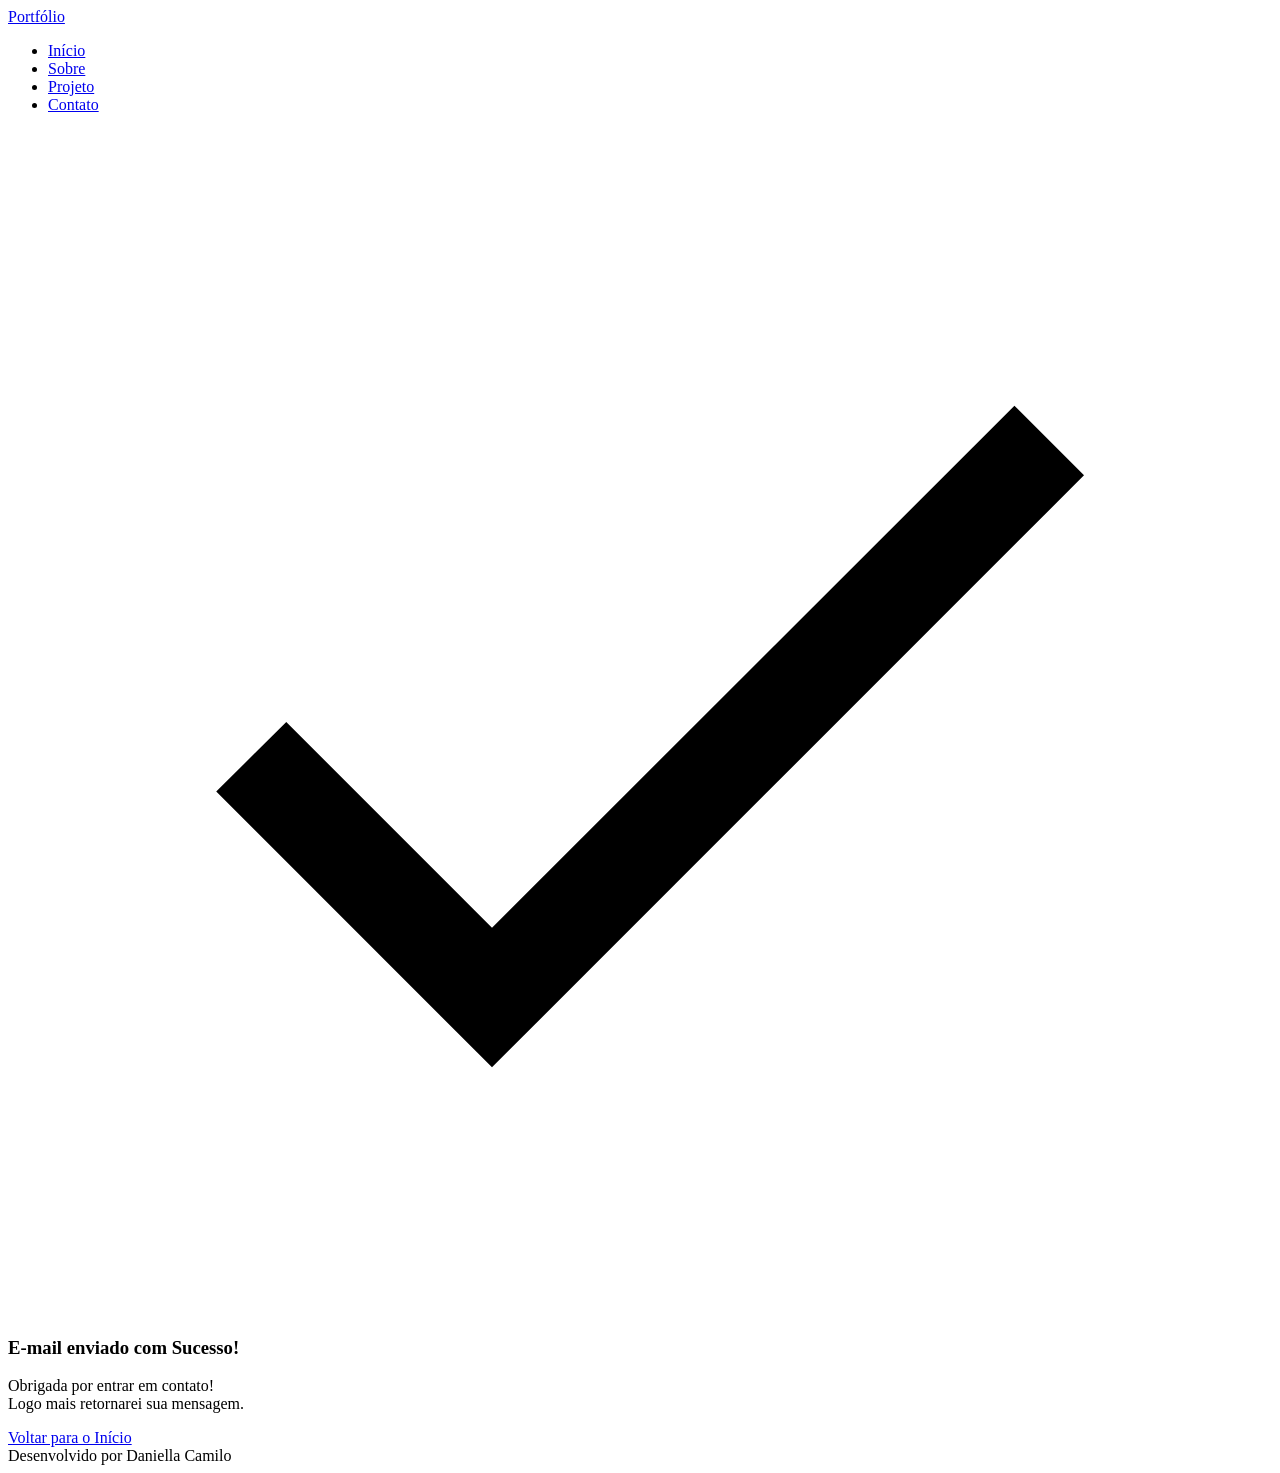
==== sucess.html @ 4a790685 "Seção Sucess" ====
<!DOCTYPE html>
<html lang="pt-br">
<head>
    <meta charset="UTF-8">
    <meta name="viewport" content="width=device-width, initial-scale=1.0">
    <meta name="author" content="Daniella Camilo">
    <meta name="description" content="Portfolio Pessoal da Daniella Camilo, desenvolvedora Full Stack especializada em criar experiências digitais incríveis. Conheça meus projetos e entre em contato.">
    <meta name="robots" content="index, follow">

    <link rel="icon" type="image/svg+xml" href="./assets/img/favicon.svg">

    <title>Sucess</title>
</head>
<body>
    
    <!-- Cabeçalho da página -->
    <header>
        
    <!-- Título do Cabeçalho -->
     <a href="index.html" id="titulo">Portfólio</a>

    <!-- Menu da Navegação -->
     <nav>
        <ul class="menu-list">
            <li><a href="#hero">Início</a></li>
            <li><a href="#about">Sobre</a></li>
            <li><a href="#projects">Projeto</a></li>
            <li><a href="#contact">Contato</a></li>
        </ul>
     </nav>
    </header>

     <!-- Seção Principal da página -->
    <main>
         <!-- Mensagem Success -->
        <section id="success" class="success-container">
            <article class="success-content">

                     <!-- Imagem da Seção Success -->
                <figure class="success-image">
                    <img src="./assets/img/success.svg"
                    alt="Imagem de sucesso no envio de E-mail"
                    class="float-animation"
                    >
                </figure>
                
                 <!--  Conteúdo da Seção Sucess -->
                <h1>E-mail enviado com Sucesso!</h1>
                <p>Obrigada por entrar em contato!<br>Logo mais retornarei sua mensagem.</p>
                
                <!-- Retorno à página principal -->
                 <div class="succes-buttons-data">
                    <div class="buttons-container">
                        <a href="index.html" class="botao-outline">Voltar para o Início</a>
                    </div>
                

            </article>

        </section>
    </main>

      <!-- Rodapé da página -->
    <footer>
        Desenvolvido por Daniella Camilo
    </footer>
</body>
</html>
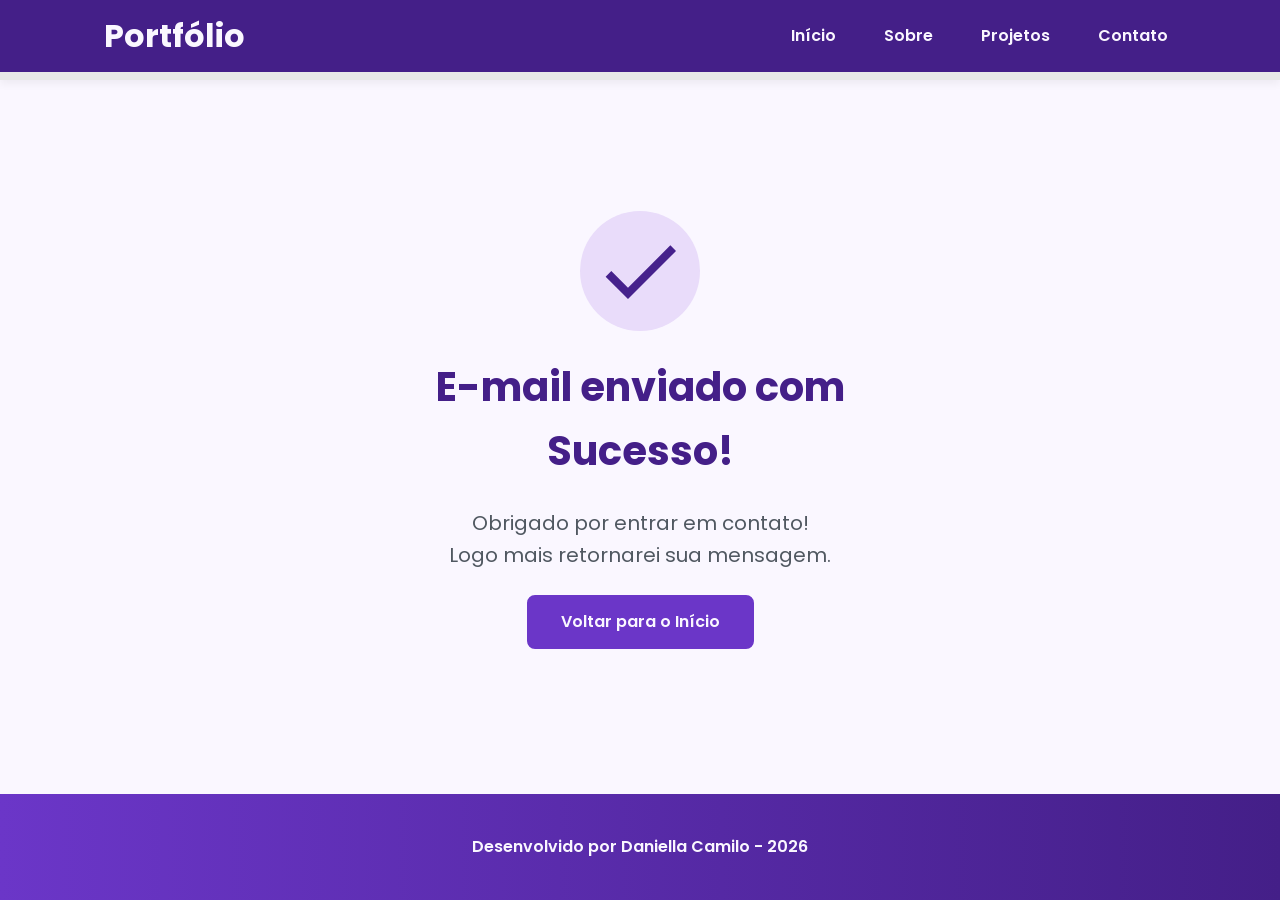
==== commit 62e71ea9: "Finalização do portfólio" ====
--- a/sucess.html
+++ b/sucess.html
@@ -1,68 +1,77 @@
 <!DOCTYPE html>
 <html lang="pt-br">
 <head>
-    <meta charset="UTF-8">
-    <meta name="viewport" content="width=device-width, initial-scale=1.0">
-    <meta name="author" content="Daniella Camilo">
-    <meta name="description" content="Portfolio Pessoal da Daniella Camilo, desenvolvedora Full Stack especializada em criar experiências digitais incríveis. Conheça meus projetos e entre em contato.">
-    <meta name="robots" content="index, follow">
 
-    <link rel="icon" type="image/svg+xml" href="./assets/img/favicon.svg">
+<!-- Fontes do Google -->
+<link rel="preconnect" href="https://fonts.googleapis.com">
+<link rel="preconnect" href="https://fonts.gstatic.com" crossorigin>
 
-    <title>Sucess</title>
+<!-- Fonte do Google - Poppins -->
+<link href="https://fonts.googleapis.com/css2?family=Poppins&display=swap" rel="stylesheet">
+
+<meta charset="UTF-8">
+  <meta name="viewport" content="width=device-width, initial-scale=1.0">
+  <meta name="author" content="Rafael Queiróz">
+  <meta name ="description" content="Portfólio Pessoal do Rafael Queiróz, 
+                desenvolvedor Full Stack especializado em criar experiências 
+                digitais incríveis. Conheça meus projetos e entre em contato.">
+  <meta name="robots" content="index, follow">
+
+  <link rel="icon" type="image/svg+xml" href="./assets/img/favicon.svg">
+
+  <!-- CSS principal da página -->
+  <link rel="stylesheet" href="./assets/css/style.css">
+  
+  <title>Portfólio da Daniella</title>
 </head>
+
 <body>
-    
-    <!-- Cabeçalho da página -->
-    <header>
-        
-    <!-- Título do Cabeçalho -->
-     <a href="index.html" id="titulo">Portfólio</a>
 
-    <!-- Menu da Navegação -->
-     <nav>
-        <ul class="menu-list">
-            <li><a href="#hero">Início</a></li>
-            <li><a href="#about">Sobre</a></li>
-            <li><a href="#projects">Projeto</a></li>
-            <li><a href="#contact">Contato</a></li>
-        </ul>
-     </nav>
+    <!-- Cabeçalho da Página (header) -->
+    <header class="menu-container">
+        <div class="menu-content">
+            <a href="index.html" id="titulo">Portfólio</a>
+
+            <nav>
+                <ul class="menu-list">
+                    <li><a href="index.html#hero">Início</a></li>
+                    <li><a href="index.html#about">Sobre</a></li>
+                    <li><a href="index.html#projects">Projetos</a></li>
+                    <li><a href="index.html#contact">Contato</a></li>
+                </ul>
+            </nav>
+        </div>
     </header>
 
-     <!-- Seção Principal da página -->
+    <!-- Seção Principal da Página (main) -->
     <main>
-         <!-- Mensagem Success -->
-        <section id="success" class="success-container">
+        
+        <!-- Mensagem de Sucesso -->
+        <section class="success-container">
             <article class="success-content">
 
-                     <!-- Imagem da Seção Success -->
-                <figure class="success-image">
-                    <img src="./assets/img/success.svg"
-                    alt="Imagem de sucesso no envio de E-mail"
-                    class="float-animation"
+                <figure class="success-icon">
+                    <img src="./assets/img/success.svg" 
+                        alt="Ilustração de sucesso" 
+                        class="float-animation" width="20%"
                     >
                 </figure>
-                
-                 <!--  Conteúdo da Seção Sucess -->
+
                 <h1>E-mail enviado com Sucesso!</h1>
-                <p>Obrigada por entrar em contato!<br>Logo mais retornarei sua mensagem.</p>
-                
-                <!-- Retorno à página principal -->
-                 <div class="succes-buttons-data">
-                    <div class="buttons-container">
-                        <a href="index.html" class="botao-outline">Voltar para o Início</a>
-                    </div>
-                
+                <h2>Obrigado por entrar em contato! <br> Logo mais retornarei sua mensagem.</h2>
+
+                <a class="botao" href="index.html">Voltar para o Início</a>
 
             </article>
-
         </section>
+        
     </main>
 
-      <!-- Rodapé da página -->
+    <!-- Rodapé da Página (footer) -->
     <footer>
-        Desenvolvido por Daniella Camilo
+		  Desenvolvido por Daniella Camilo - 2026
     </footer>
+
 </body>
+
 </html>
--- a/assets/css/style.css
+++ b/assets/css/style.css
@@ -0,0 +1,981 @@
+/* Reset do Navegador */
+* {
+  margin: 0;
+  padding: 0;
+  box-sizing: border-box;
+  font-family: 'Poppins', sans-serif;
+  font-weight: 400;
+  text-decoration: none;
+  outline: none;
+}    
+
+/* Variáveis */
+:root {
+    /* Paleta de Cores - Purple */
+    --purple-50: #f4eaff;
+    --purple-100: #e9dcfa;
+    --purple-200: #cdb3f0;
+    --purple-300: #b186e5;
+    --purple-400: #9460db;
+    --purple-500: #6b36c8;
+    --purple-600: #5b2ca0;
+    --purple-700: #4c2177;
+    --purple-800: #441f88;
+    --purple-900: #2a0e4d;
+    --purple-950: #1a0730;
+
+    /* Cores Neutras */
+    --gray-200: #e8e8e8;
+    --gray-400: #505861;
+    --black: #171717;
+    --white: #FAF7FF;
+
+    /* Cores de Estado */
+    --error: #e63946;
+
+    /* Sombras */
+    --shadow-sm: 0 0.25rem 0.5rem rgba(0, 0, 0, 0.05);
+    --shadow-md: 0 0.25rem 0.75rem rgba(107, 54, 200, 0.3);
+    --shadow-lg: 0 0.5rem 1.5rem rgba(107, 54, 200, 0.2);
+
+    /* Espaçamentos */
+    --spacing-xs: 0.5rem;
+    --spacing-sm: 1rem;
+    --spacing-md: 1.5rem;
+    --spacing-lg: 2rem;
+    --spacing-xl: 3rem;
+    --spacing-2xl: 4rem;
+
+    /* Tamanhos de Fonte */
+    --text-sm: 0.75rem;
+    --text-base: 1rem;
+    --text-lg: 1.25rem;
+    --text-xl: 1.5rem;
+    --text-2xl: 2rem;
+    --text-3xl: 2.5rem;
+
+    /* Border Radius */
+    --radius-sm: 0.25rem;
+    --radius-md: 0.5rem;
+    --radius-lg: 1rem;
+    --radius-xl: 2rem;
+    --radius-full: 50%;
+
+    /* Animação Padrão */
+    --transition-default: all 0.3s ease;
+}
+
+/* Configurações Básicas */
+
+html {
+  scroll-behavior: smooth;
+}
+
+body {
+  display: flex;
+  flex-direction: column;
+  min-height: 100vh;
+  background-color: var(--white);
+  line-height: 1.6;
+  color: var(--black);
+}
+
+main {
+  flex: 1;
+}
+
+/* Seções - Base Comum */
+
+.section-container {
+  max-width: 70rem;
+  margin: 0 auto;
+  padding: var(--spacing-xl) var(--spacing-md);
+  scroll-margin-top: 6rem;
+}
+
+/* Botões */
+
+.buttons-container {
+  display: flex;
+  gap: var(--spacing-sm);
+}
+
+.botao,
+.botao-outline {
+  display: inline-block;
+  padding: 0.75rem 2rem;
+  border: 0.15rem solid transparent;
+  border-radius: var(--radius-md);
+  font-size: var(--text-base);
+  font-weight: 600;
+  text-align: center;
+  cursor: pointer;
+  transition: var(--transition-default);
+}
+
+.botao {
+  border-color: var(--purple-500);
+  background-color: var(--purple-500);
+  color: var(--white);
+}
+
+.botao:hover {
+  border-color: var(--purple-800);
+  background-color: var(--purple-800);
+  box-shadow: var(--shadow-md);
+  transform: translateY(-0.25rem);
+}
+
+.botao-outline {
+  border-color: var(--purple-500);
+  background-color: transparent;
+  color: var(--purple-500);
+}
+
+.botao-outline:hover {
+  border-color: var(--purple-500);
+  background-color: var(--purple-500);
+  color: var(--white);
+  transform: translateY(-0.25rem);
+}
+
+/* Botões pequenos - Card Projetos */
+
+.botao.botao-sm,
+.botao-outline.botao-sm {
+  min-width: 6rem;
+  padding: 0.25rem var(--spacing-sm);
+  border-width: 0.125rem;
+  border-radius: 0.25rem;
+  font-size: var(--text-sm);
+}
+
+/* Seção Header - Cabeçalho e Menu */
+
+header {
+  position: sticky;
+  top: 0;
+  z-index: 1000;
+  width: 100%;
+  height: 5rem;
+  border-bottom: var(--spacing-xs) solid var(--gray-200);
+  box-shadow: var(--shadow-sm);
+  background-color: var(--purple-800);
+}
+
+header a {
+  font-weight: 600;
+  color: var(--white);
+  transition: color 0.3s ease;
+}
+
+header a:hover {
+  color: var(--purple-100);
+}
+
+#titulo {
+  font-size: var(--text-2xl);
+  font-weight: 700;
+}
+
+.menu-content {
+  display: flex;
+  justify-content: space-between;
+  align-items: center;
+  max-width: 70rem;
+  height: 100%;
+  margin: 0 auto;
+  padding: 0 var(--spacing-md);
+}
+
+.menu-list {
+  display: flex;
+  gap: var(--spacing-lg);
+  list-style: none;
+}
+
+.menu-list a {
+  padding: var(--spacing-xs);
+}
+
+/* Seção Hero */
+
+.hero-container {
+  display: flex;
+  align-items: center;
+  gap: var(--spacing-2xl);
+  min-height: calc(100vh - 5rem);
+}
+
+.hero-content {
+  display: flex;
+  flex: 1;
+  flex-direction: column;
+  gap: var(--spacing-md);
+
+}
+
+.hero-content span {
+  font-size: var(--text-xl);
+  font-weight: 700;
+}
+
+.hero-content h1 {
+  font-size: var(--text-3xl);
+  font-weight: 700;
+}
+
+.hero-content p,
+.about-content p,
+.contact-info p {
+  font-size: var(--text-lg);
+  color: var(--gray-400);
+}
+
+.hero-image {
+  display: flex;
+  flex: 1;
+  justify-content: center;
+}
+
+.hero-image img {
+  width: 100%;
+  max-width: 100%;
+  border-radius: var(--radius-xl);
+}
+
+/* Animação Flutuante */
+@keyframes float {
+  
+  0%,
+  100% {
+    transform: translateY(0);
+  }
+
+  50% {
+    transform: translateY(-1.25rem);
+  }
+
+}
+
+/* Usa animação */
+.float-animation {
+  animation: float 3s ease-in-out infinite;
+}
+
+/* About */
+
+.about-container {
+    display: flex;
+    align-items: center;
+    gap: var(--spacing-2xl);
+    margin: var(--spacing-2xl) auto;
+    border-radius: var(--radius-lg);
+    background-color: var(--gray-200);
+}
+
+.about-image {
+    flex: 0 0 17.5rem;
+}
+
+.about-image img {
+    width: 100%;
+    border: 0.35rem solid var(--purple-500);
+    border-radius: var(--radius-full);
+    box-shadow: var(--shadow-lg);
+}
+
+.about-content h2,
+.projects-container h2,
+.contact-info h2 {
+    margin-bottom: var(--spacing-md);
+    font-size: var(--text-3xl);
+    font-weight: 700;
+    color: var(--purple-800);
+}
+
+.about-content p {
+    margin-bottom: var(--spacing-sm);
+    text-align: justify;
+}
+
+.about-buttons-data {
+    display: flex;
+    justify-content: space-between;
+    align-items: center;
+    gap: var(--spacing-lg);
+    margin-top: var(--spacing-lg);
+}
+
+.about-buttons-data .botao {
+    margin-right: auto;
+}
+
+.data-container {
+    display: flex;
+    gap: var(--spacing-lg);
+    margin-top: 0;
+}
+
+.data-item {
+    display: flex;
+    flex-direction: column;
+    align-items: center;
+}
+
+.data-number {
+    font-size: var(--text-xl);
+    font-weight: 700;
+    text-align: center;
+    color: var(--purple-500);
+}
+
+.data-label {
+    font-size: var(--text-base);
+    text-align: center;
+    color: var(--gray-400);
+}
+
+/* Projects */
+
+.projects-container {
+  scroll-margin-top: 3rem;
+  margin: var(--spacing-2xl) auto; 
+  text-align: center;
+}
+
+.projects-swiper {
+  position: relative;
+  width: 100%;
+  padding: var(--spacing-sm) var(--spacing-xl) var(--spacing-xl);
+  overflow: hidden;
+}
+
+/* Card Projetos */
+
+.project-card {
+  display: flex;
+  flex-direction: column;
+  width: 100%;
+  height: 100%;
+  border: 0.15rem solid var(--gray-200);
+  border-radius: var(--radius-lg);
+  background-color: var(--white);
+  box-shadow: var(--shadow-sm);
+  overflow: hidden;
+  transition: var(--transition-default);
+}
+
+.project-card:hover {
+  box-shadow: var(--shadow-lg);
+}
+
+.project-image {
+  display: flex;
+  justify-content: center;
+  align-items: center;
+  width: 100%;
+  height: 10rem;
+  background: linear-gradient(135deg, var(--purple-50) 0%, var(--purple-100) 100%);
+}
+
+.project-image img {
+  width: 75%;
+  height: 75%;
+  max-width: 7rem;
+  max-height: 7rem;
+  object-fit: contain;
+  transition: transform 0.3s ease;
+}
+
+.project-content {
+  display: flex;
+  flex: 1;
+  flex-direction: column;
+  padding: var(--spacing-md);
+  text-align: left;
+}
+
+.project-content h3 {
+  margin-bottom: 0.75rem;
+  font-size: var(--text-lg);
+  font-weight: 700;
+}
+
+.project-content p {
+  margin-bottom: var(--spacing-sm);
+  font-size: var(--text-base);
+  color: var(--gray-400)
+}
+
+.project-tags {
+  display: flex;
+  flex-wrap: wrap;
+  gap: var(--spacing-xs)
+}
+
+.tag {
+  padding: 0.375rem 0.75rem;
+  border-radius: var(--radius-sm);
+  background-color: var(--purple-100);
+  font-size: var(--text-sm);
+  font-weight: 600;
+  color: var(--purple-800);
+}
+
+.project-buttons {
+  display: flex;
+  justify-content: center;
+  align-items: center;
+  gap: 0.75rem;
+  margin-top: var(--spacing-sm);
+}
+
+/* Configuração do Swiper */
+
+.swiper-wrapper {
+    align-items: stretch;
+}
+
+.swiper-slide {
+    display: flex;
+    height: auto;
+}
+
+/* Botões do Swiper (navegação) */
+.swiper-button-next,
+.swiper-button-prev {
+    width: 3rem;
+    height: 3rem;
+}
+
+.swiper-button-next:after,
+.swiper-button-prev:after {
+    font-size: var(--text-lg);
+    color: var(--purple-500);
+}
+
+.swiper-button-next:hover:after,
+.swiper-button-prev:hover:after {
+    color: var(--purple-800);
+}
+
+/* Indicadores de paginação */
+.swiper-pagination-bullet {
+    width: 0.75rem;
+    height: 0.75rem;
+    background-color: var(--gray-200);
+    opacity: 1;
+}
+
+.swiper-pagination-bullet-active {
+    width: var(--spacing-lg);
+    border-radius: var(--radius-sm);
+    background-color: var(--purple-500);
+}
+
+/* Seção de Contato */
+
+.contact-container {
+  display: grid;
+  grid-template-columns: 1fr 1fr;
+  gap: var(--spacing-2xl);
+}
+
+/* Redes Sociais */
+
+.contact-info h2{
+  margin-bottom: var(--spacing-md);
+}
+
+.contact-info p{
+  margin-bottom: var(--spacing-lg);
+}
+
+.social-container {
+  display: flex;
+  justify-content: center;
+  gap: var(--spacing-xl);
+}
+
+.social-container img {
+  filter: brightness(0) saturate(100%) invert(100%) sepia(14%) saturate(6021%) hue-rotate(182deg) brightness(99%) contrast(109%);
+}
+
+.social-container img:hover {
+  filter: brightness(0) saturate(100%) invert(53%) sepia(77%) saturate(1417%) hue-rotate(302deg) brightness(99%) contrast(97%);
+}
+
+.social-icon {
+  width: 5rem;
+  height: 5rem;
+  padding: 0.75rem;
+  border-radius: var(--radius-md);
+  transition: var(--transition-default);
+}
+
+.social-icon img{
+  width: 32px;
+  height: 32px;
+  filter: brightness(0) saturate(100%);
+  transition: filter 0.3s ease;
+}
+
+.social-icon img:hover {
+  filter: brightness(0) 
+          saturate(100%) 
+          invert(42%) 
+          sepia(93%) 
+          saturate(1352%) 
+          hue-rotate(243deg) 
+          brightness(79%) 
+          contrast(91%);
+}
+
+/* Formulário de Contato */
+
+form {
+  display: flex;
+  flex-direction: column;
+  gap: 0.75rem;
+}
+
+form label {
+  font-size: var(--text-base);
+  font-weight: 600;
+}
+
+form input,
+form textarea {
+  width: 100%;
+  padding: 0.5rem var(--spacing-sm);
+  border: 0.25rem solid var(--gray-200);
+  border-radius: var(--radius-md);
+  font-family: inherit;
+  font-size: var(--text-base);
+  transition: border-color 0.3s ease;
+}
+
+form input:focus,
+form textarea:focus {
+  border-color: var(--purple-500);
+  outline: none
+}
+
+form textarea {
+  min-height: 5rem;
+  resize: none;
+}
+
+form span {
+  margin-top: -0.75rem;
+  font-size: var(--text-sm);
+  color: var(--error);
+}
+
+/* Footer */
+
+footer {
+    padding: 2.5rem;
+    background: linear-gradient(to right, var(--purple-500), var(--purple-800));
+    font-weight: 600;
+    text-align: center;
+    color: var(--white);
+}
+
+/* Página Success */
+
+.success-container {
+    display: flex;
+    flex-direction: column;
+    justify-content: center;
+    align-items: center;
+    width: 100%;
+    min-height: calc(100vh - 12.5rem);
+    padding: var(--spacing-xl) var(--spacing-md);
+}
+
+.success-content {
+    display: flex;
+    flex-direction: column;
+    align-items: center;
+    gap: var(--spacing-md);
+    max-width: 37.5rem;
+    text-align: center;
+}
+
+.success-content h1 {
+    font-size: var(--text-3xl);
+    font-weight: 700;
+    color: var(--purple-800);
+}
+
+.success-content h2 {
+    font-size: var(--text-lg);
+    color: var(--gray-400);
+}
+
+.success-icon {
+    display: flex;
+    align-items: center;
+    justify-content: center;
+    width: 7.5rem;
+    height: 7.5rem;
+    border-radius: var(--radius-full);
+    background-color: var(--purple-100);
+}
+
+.success-icon img {
+    width: 6rem;
+    height: 6rem;
+    filter: brightness(0) 
+            saturate(100%) 
+            invert(11%) 
+            sepia(69%) 
+            saturate(3759%) 
+            hue-rotate(256deg) 
+            brightness(101%) 
+            contrast(96%);
+}
+
+/* Responsividade - Tablet */
+
+@media screen and (max-width: 1024px){
+  
+  .section-container {
+    padding: var(--spacing-lg) var(--spacing-md);
+  }
+
+  @media (max-width: 768px) {
+    .menu-list {
+      display: none;
+    }
+  }
+
+  .hero-container {
+    flex-direction: column-reverse;
+    gap: var(--spacing-lg);
+    min-height: 60vh;
+    text-align: center;
+  }
+
+  .hero-content,
+  .hero-image {
+    width: 90%;
+  }
+
+  .hero-image img {
+    object-fit: cover;
+  }
+
+  .buttons-container {
+    justify-content: center;
+    width: 100%;
+  }
+
+  .hero-container .botao,
+  .hero-container .botao-outline {
+    padding: 0.75rem 1.5rem;
+    font-size: var(--text-base);
+    white-space: nowrap;
+  }
+
+  .about-container {
+    flex-direction: column;
+    gap: var(--spacing-md);
+    margin: var(--spacing-lg);
+    padding: var(--spacing-lg);
+  }
+
+  .about-image {
+    display: flex;
+    flex: 0 0 auto;
+    width: 100%;
+    justify-content: center;
+  }
+
+  .about-image img{
+    max-width: 16rem;
+    width: 100%;
+  }
+
+  .about-content {
+    width: 100%;
+  }
+
+  .about-buttons-data {
+    flex-direction: column;
+    gap: var(--spacing-md);
+    align-items: stretch;
+  }
+
+  .about-buttons-data .botao {
+    margin-right: 0;
+  }
+
+  .data-container {
+    justify-content: center;
+    width: 100%;
+  }
+
+  .contact-container {
+    grid-template-columns: 1fr;
+    gap: var(--spacing-lg);
+    width: 90%;
+    margin: 0 auto;
+  }
+
+  .success-container {
+    padding: var(--spacing-xl) var(--spacing-md);
+    min-height: calc(100vh - 10rem);
+  }
+
+  .success-content {
+    gap: var(--spacing-lg);
+    max-width: 35rem;
+  }
+
+  .success-image {
+    width: 6rem;
+    height: 6rem;
+  }
+
+  .success-image img {
+    width: 5rem;
+    height: 5rem;
+  }
+
+}
+
+/* Responsividade - Celular */
+
+@media screen and (max-width: 480px){
+    
+  .section-container{
+    padding: var(--spacing-md) var(--spacing-sm);
+  }
+
+  .section-container h1 {
+   font-size: var(--text-xl); 
+  }
+
+  .section-container h2 {
+   font-size: var(--text-lg); 
+  }
+
+  .section-container p {
+   font-size: var(--text-base); 
+  }
+
+  .section-container span {
+   font-size: var(--text-lg); 
+  }
+
+  /* header */
+  #titulo {
+    font-size: var(--text-xl);
+  }
+
+  .menu-content {
+    justify-content: center;
+  }
+
+  .menu-list{
+    display: none;
+  }
+
+  /* hero */
+  .hero-container{
+    flex-direction: column-reverse;
+    gap: var(--spacing-xs);
+    min-height: 60vh;
+  }
+
+  .hero-content {
+    gap: var(--spacing-xs);
+    width: 100%;
+  }
+
+  .buttons-container {
+    flex-direction: column;
+    gap: 0.75rem;
+    width: 100%;
+  }
+
+  .buttons-container .botao,
+  .buttons-container .botao-outline{
+    padding: 0.75rem 1rem;
+    font-size: var(--text-base);
+    white-space: nowrap;
+  }
+
+  .hero-image {
+    width: 100%;
+  }
+
+  .hero-image img{
+    max-width: 20rem;
+  }
+
+  /* About */
+  .about-container{
+    flex-direction: column;
+    margin: var(--spacing-lg) 0.5rem;
+    padding: var(--spacing-md);
+  }
+
+  .about-image img{
+    max-width: 16rem;
+  }
+
+  .about-content{
+    width: 100%;
+  }
+
+  .about-buttons-data{
+    flex-direction: column;
+    gap:var(--spacing-md);
+    align-items: stretch;
+  }
+
+  .about-buttons-data .botao,
+  .about-buttons-data .botao-outline{
+    width: 100%;
+    padding: 0.75rem  var(--spacing-lg);
+    font-size: var(--text-base);
+    text-align: center;
+  }
+
+  .data-container{
+    justify-content: center;
+    width: 100%;
+  }
+
+  .data-number {
+    font-size: var(--text-lg);
+  }
+
+  .data-label {
+    font-size: var(--text-sm);
+  }
+
+   /* Projects */
+    .projects-container {
+        margin: var(--spacing-lg) auto 0;
+    }
+
+    .projects-swiper {
+        position: relative;
+        margin: 0;
+        padding: var(--spacing-sm) 0 2rem 0;
+        overflow: visible;
+    }
+
+    .project-card {
+        width: 100%;
+        height: 20rem;
+        max-width: 20rem;
+    }
+
+    .project-image {
+        height: 10rem;
+    }
+
+    .project-content {
+        padding: var(--spacing-md);
+    }
+
+    .project-content h3 {
+        font-size: var(--text-lg);
+    }
+
+    .project-content p {
+        font-size: var(--text-base);
+    }
+
+
+  /* Contact */
+   .contact-container{
+    grid-template-columns: 1fr;
+    gap: var(--spacing-lg);
+    width: 100%;
+    margin: 0 auto;
+  }
+
+  .contact-info {
+    width: 100%;
+  }
+
+  .contact-info p {
+        margin-bottom: var(--spacing-sm);
+  }
+
+  .social-container {
+    justify-content: center;
+  }
+    .social-icon {
+    width: 3rem;
+    height: 3rem;
+    padding: 0.5rem;
+  }
+
+   /* Formulário */
+
+    /* Formulário */
+    form {
+        gap: var(--spacing-sm);
+    }
+
+    form label {
+        font-size: var(--text-base);
+    }
+
+    form input,
+    form textarea {
+        padding: 0.75rem;
+        font-size: var(--text-base);
+    }
+
+    form button {
+        padding: 0.75rem var(--spacing-md);
+        font-size: var(--text-base);
+    }
+
+    /* Footer */
+    footer {
+        padding: var(--spacing-md) var(--spacing-sm);
+        font-size: var(--text-sm);
+    }
+    
+    /* Success Page */
+    .success-container {
+        padding: var(--spacing-lg) var(--spacing-sm);
+        min-height: calc(100vh - 8rem);
+    }
+
+    .success-content {
+        gap: var(--spacing-md);
+        max-width: 100%;
+        padding: 0 var(--spacing-sm);
+    }
+
+    .success-icon {
+        width: 5rem;
+        height: 5rem;
+    }
+
+    .success-icon img {
+        width: 4rem;
+        height: 4rem;
+    }
+
+    .success-content .botao {
+        width: 100%;
+        max-width: 20rem;
+        padding: 0.75rem var(--spacing-lg);
+    }
+
+  form {
+    width: 100%;
+  } 
+}
